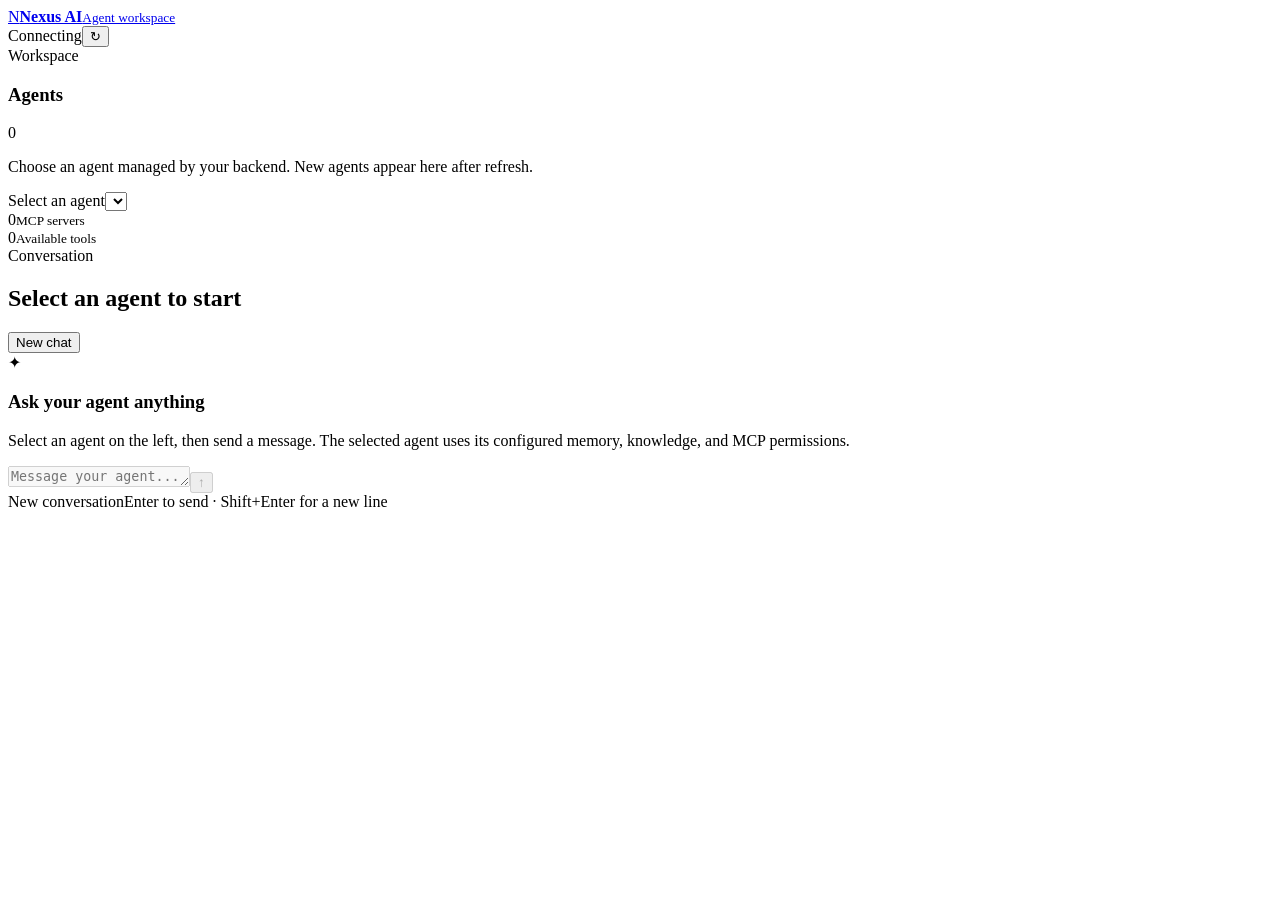
==== app/static/chat.html @ 5a102df7 "database works" ====
<!doctype html>
<html lang="en">
<head>
  <meta charset="utf-8"><meta name="viewport" content="width=device-width, initial-scale=1">
  <title>Nexus AI</title><link rel="stylesheet" href="/static/chat.css?v=4"><link rel="stylesheet" href="/static/chat-live.css?v=5"><link rel="stylesheet" href="/static/chat-format.css?v=1"><link rel="stylesheet" href="/static/chat-polish.css?v=1"><link rel="stylesheet" href="/static/chat-scroll.css?v=1">
</head>
<body>
  <main class="app-shell">
    <header class="topbar">
      <a class="brand" href="/"><span class="brand-mark">N</span><span><strong>Nexus AI</strong><small>Agent workspace</small></span></a>
      <div class="topbar-actions"><span id="connectionStatus" class="status-pill"><i></i> Connecting</span><button class="icon-button" id="refreshButton" title="Refresh agents and MCP servers">↻</button></div>
    </header>
    <section class="workspace">
      <aside class="agent-rail">
        <div class="rail-heading"><div><span class="eyebrow">Workspace</span><h1>Agents</h1></div><span id="agentCount" class="count-badge">0</span></div>
        <p class="rail-copy">Choose an agent managed by your backend. New agents appear here after refresh.</p>
        <label class="sr-only" for="agentSelect">Select an agent</label><select id="agentSelect" class="agent-select"></select>
        <div id="agentDetails" class="agent-details"></div>
        <div class="rail-footer"><div class="mini-stat"><span id="mcpCount">0</span><small>MCP servers</small></div><div class="mini-stat"><span id="toolCount">0</span><small>Available tools</small></div></div>
      </aside>
      <section class="chat-panel">
        <div class="chat-header"><div><span class="eyebrow">Conversation</span><h2 id="chatTitle">Select an agent to start</h2></div><button id="newChatButton" class="button secondary">New chat</button></div>
        <div id="messageList" class="message-list"><div class="welcome-card"><div class="welcome-icon">✦</div><h3>Ask your agent anything</h3><p>Select an agent on the left, then send a message. The selected agent uses its configured memory, knowledge, and MCP permissions.</p></div></div>
        <div id="thoughtPanel" class="thought-panel" hidden><div class="thought-title"><span class="thought-heading"><span class="pulse"></span>Live activity</span><button id="thoughtToggle" class="thought-toggle" type="button" aria-expanded="true" title="Minimize live activity">Minimize</button></div><div id="thoughtList"></div></div>
        <div id="typingIndicator" class="typing" hidden><span></span><span></span><span></span><em>Agent is working</em></div>
        <form id="chatForm" class="composer"><textarea id="messageInput" rows="1" placeholder="Message your agent..." disabled></textarea><button id="sendButton" class="send-button" type="submit" disabled aria-label="Send message">↑</button><div class="composer-meta"><span id="conversationLabel">New conversation</span><span>Enter to send · Shift+Enter for a new line</span></div></form>
      </section>
    </section>
  </main>
  <script src="/static/chat-rich.js?v=3"></script>
</body>
</html>
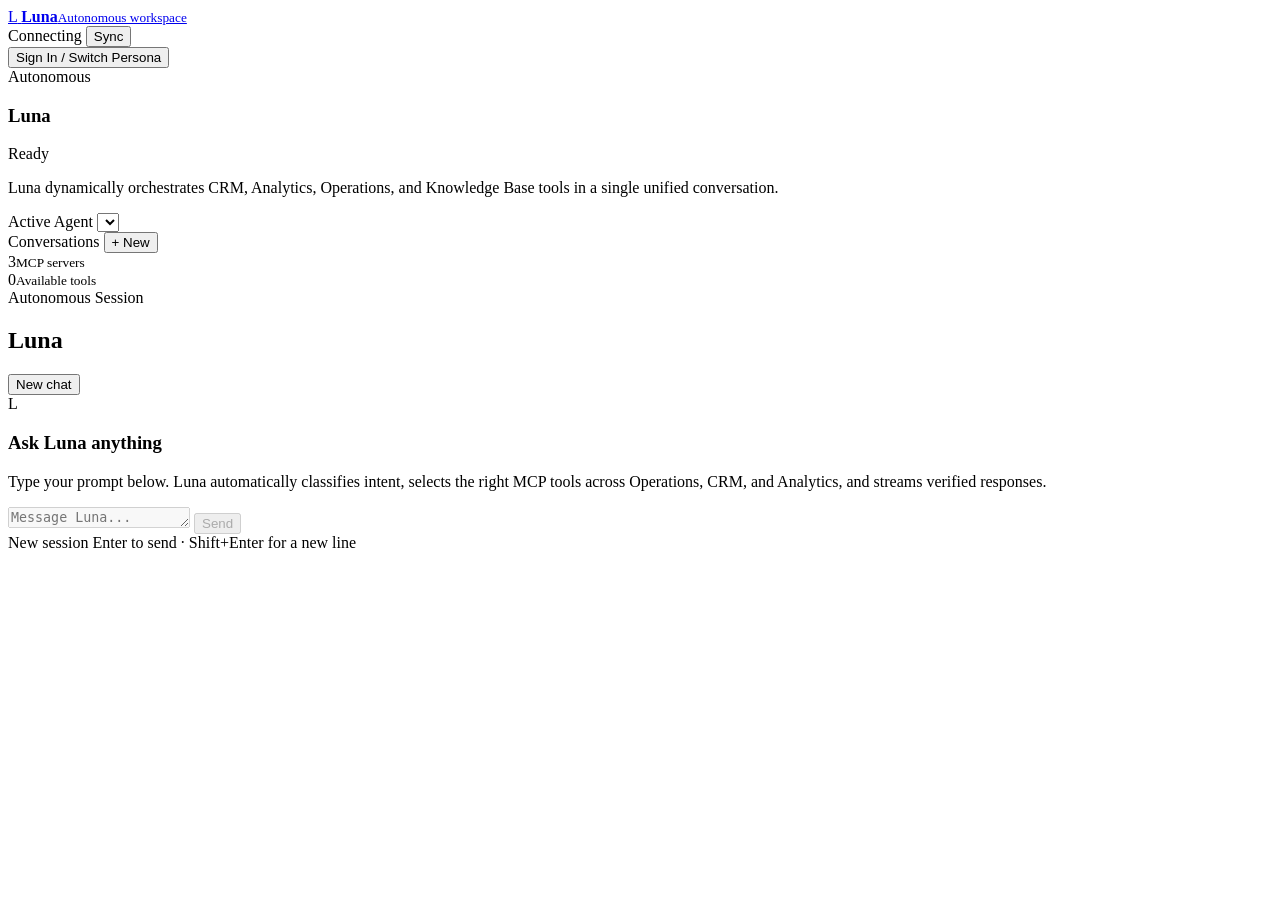
==== commit 9340ca7b: "complete improvement for this project" ====
--- a/app/static/chat.html
+++ b/app/static/chat.html
@@ -1,32 +1,269 @@
 <!doctype html>
 <html lang="en">
 <head>
-  <meta charset="utf-8"><meta name="viewport" content="width=device-width, initial-scale=1">
-  <title>Nexus AI</title><link rel="stylesheet" href="/static/chat.css?v=4"><link rel="stylesheet" href="/static/chat-live.css?v=5"><link rel="stylesheet" href="/static/chat-format.css?v=1"><link rel="stylesheet" href="/static/chat-polish.css?v=1"><link rel="stylesheet" href="/static/chat-scroll.css?v=1">
+  <meta charset="utf-8">
+  <meta name="viewport" content="width=device-width, initial-scale=1">
+  <title>Luna - Autonomous Multi-MCP Workspace</title>
+  <link rel="stylesheet" href="/static/chat.css?v=8">
+  <link rel="stylesheet" href="/static/chat-live.css?v=11">
+  <link rel="stylesheet" href="/static/chat-format.css?v=5">
+  <link rel="stylesheet" href="/static/chat-polish.css?v=5">
+  <link rel="stylesheet" href="/static/chat-scroll.css?v=5">
+  <link rel="stylesheet" href="/static/chat-auth.css?v=4">
 </head>
 <body>
-  <main class="app-shell">
+
+  <!-- Full-Screen Enterprise Auth Screen & Portal (Solid, Immersive, No chat bleed-through) -->
+  <div id="authScreen" class="auth-screen-overlay" hidden>
+    <div class="auth-screen-container">
+      
+      <!-- Left Hero Showcase Panel -->
+      <div class="auth-hero-panel">
+        <div class="auth-hero-brand">
+          <span class="hero-brand-mark">L</span>
+          <div class="hero-brand-text">
+            <h2>Luna</h2>
+            <small>Autonomous Multi-MCP Workspace</small>
+          </div>
+        </div>
+
+        <div class="auth-hero-content">
+          <span class="auth-hero-pill">Enterprise AI Orchestrator</span>
+          <h1 class="auth-hero-title">Intelligent Customer Operations &amp; Intelligence</h1>
+          <p class="auth-hero-description">
+            Luna coordinates tools across CRM, Real-time Analytics, Customer Operations, and Knowledge Base without manual agent switching.
+          </p>
+
+          <div class="auth-feature-list">
+            <div class="auth-feature-item">
+              <div class="auth-feature-icon">01</div>
+              <div class="auth-feature-text">
+                <strong>Autonomous Intent Routing</strong>
+                <span>Classifies queries and executes actions directly across multiple MCP servers.</span>
+              </div>
+            </div>
+            <div class="auth-feature-item">
+              <div class="auth-feature-icon">02</div>
+              <div class="auth-feature-text">
+                <strong>Role-Aware Agent Context</strong>
+                <span>Responses and recommendations are customized specifically for your role and responsibilities.</span>
+              </div>
+            </div>
+            <div class="auth-feature-item">
+              <div class="auth-feature-icon">03</div>
+              <div class="auth-feature-text">
+                <strong>Multi-Chat Privacy &amp; Isolation</strong>
+                <span>JWT authenticated sessions with isolated conversation histories and short-term memory.</span>
+              </div>
+            </div>
+          </div>
+        </div>
+
+        <div class="auth-hero-footer">
+          <span>Powered by LlamaIndex Workflows &amp; FastAPI</span>
+          <span class="hero-version-tag">v2.4 Enterprise</span>
+        </div>
+      </div>
+
+      <!-- Right Auth Card Panel -->
+      <div class="auth-card-panel">
+        <div class="auth-card-header">
+          <button id="closeAuthScreenBtn" class="auth-screen-close" type="button" aria-label="Return to Workspace" hidden title="Return to Workspace">&times;</button>
+          <div class="auth-card-titles">
+            <h3 id="authCardTitle">Welcome Back</h3>
+            <p id="authCardSubtitle">Sign in, create an account, or test with 1-click enterprise personas.</p>
+          </div>
+        </div>
+
+        <!-- Auth Navigation Tabs -->
+        <div class="auth-tab-bar">
+          <button class="auth-tab-btn active" data-tab="login" type="button">Sign In</button>
+          <button class="auth-tab-btn" data-tab="register" type="button">Create Account</button>
+          <button class="auth-tab-btn" data-tab="demo" type="button">1-Click Personas</button>
+        </div>
+
+        <!-- Error & Alert Notice Banner -->
+        <div id="authNotice" class="auth-notice" hidden></div>
+
+        <!-- Tab 1: Sign In Form -->
+        <form id="loginForm" class="auth-body-tab">
+          <div class="auth-field">
+            <label for="loginId">Username or Email</label>
+            <input type="text" id="loginId" placeholder="e.g. sarah or sarah.jenkins@enterprise.com" required autocomplete="username">
+          </div>
+          <div class="auth-field">
+            <label for="loginPassword">Password</label>
+            <input type="password" id="loginPassword" placeholder="Password" required autocomplete="current-password">
+          </div>
+          <button type="submit" id="loginSubmitBtn" class="auth-main-btn">
+            <span class="btn-text">Sign In to Workspace</span>
+            <span class="btn-spinner" hidden></span>
+          </button>
+
+          <div class="auth-sub-links">
+            <span>Don't have an account? <a href="#" id="linkToRegister">Create one now</a></span>
+            <span>Or test immediately via <a href="#" id="linkToDemo">1-Click Personas</a></span>
+          </div>
+        </form>
+
+        <!-- Tab 2: Create Account Form -->
+        <form id="registerForm" class="auth-body-tab" hidden>
+          <div class="auth-field-row">
+            <div class="auth-field">
+              <label for="regFullName">Full Name *</label>
+              <input type="text" id="regFullName" placeholder="e.g. Marcus Vance" required>
+            </div>
+            <div class="auth-field">
+              <label for="regUsername">Username *</label>
+              <input type="text" id="regUsername" placeholder="e.g. marcusv" required autocomplete="username">
+            </div>
+          </div>
+
+          <div class="auth-field-row">
+            <div class="auth-field">
+              <label for="regEmail">Email Address *</label>
+              <input type="email" id="regEmail" placeholder="marcus.vance@enterprise.com" required autocomplete="email">
+            </div>
+            <div class="auth-field">
+              <label for="regPassword">Password *</label>
+              <input type="password" id="regPassword" placeholder="Min 6 characters" minlength="6" required autocomplete="new-password">
+            </div>
+          </div>
+
+          <div class="auth-field-row">
+            <div class="auth-field">
+              <label for="regRole">Role / Title</label>
+              <input type="text" id="regRole" placeholder="e.g. Senior Solutions Architect">
+            </div>
+            <div class="auth-field">
+              <label for="regDepartment">Department</label>
+              <input type="text" id="regDepartment" placeholder="e.g. Customer Engineering">
+            </div>
+          </div>
+
+          <div class="auth-field">
+            <label for="regResponsibilities">Responsibilities (Agent Profile Context)</label>
+            <input type="text" id="regResponsibilities" placeholder="e.g. Leads technical migrations, API reviews, and SLA incidents">
+            <small class="field-hint">Luna automatically adapts responses and tone to this focus area.</small>
+          </div>
+
+          <button type="submit" id="regSubmitBtn" class="auth-main-btn">
+            <span class="btn-text">Create Account &amp; Start Chatting</span>
+            <span class="btn-spinner" hidden></span>
+          </button>
+
+          <div class="auth-sub-links">
+            <span>Already have an account? <a href="#" id="linkToLogin">Sign In</a></span>
+          </div>
+        </form>
+
+        <!-- Tab 3: 1-Click Demo Personas -->
+        <div id="demoTabContent" class="auth-body-tab" hidden>
+          <p class="demo-prompt-note">Select a pre-configured enterprise persona. Luna will instantly tailor answers, tone, and action suggestions to their assigned accounts and duties:</p>
+          <div id="demoAccountsGrid" class="demo-grid-wrap">
+            <!-- Dynamically populated via JS -->
+          </div>
+        </div>
+
+        <!-- Optional Guest Access Link -->
+        <div class="auth-guest-option">
+          <button id="guestContinueBtn" type="button" class="guest-link-btn">Continue as Guest (Anonymous Session)</button>
+        </div>
+
+      </div>
+    </div>
+  </div>
+
+  <!-- Chat Workspace Application Shell -->
+  <main class="app-shell" id="appShell">
     <header class="topbar">
-      <a class="brand" href="/"><span class="brand-mark">N</span><span><strong>Nexus AI</strong><small>Agent workspace</small></span></a>
-      <div class="topbar-actions"><span id="connectionStatus" class="status-pill"><i></i> Connecting</span><button class="icon-button" id="refreshButton" title="Refresh agents and MCP servers">↻</button></div>
+      <a class="brand" href="/">
+        <span class="brand-mark">L</span>
+        <span><strong>Luna</strong><small>Autonomous workspace</small></span>
+      </a>
+      <div class="topbar-actions">
+        <span id="connectionStatus" class="status-pill"><i></i> Connecting</span>
+        <button class="icon-button" id="refreshButton" title="Refresh tools and capabilities">Sync</button>
+        <div id="userMenuContainer" class="user-menu-wrap">
+          <!-- Populated dynamically via JS -->
+          <button id="authTriggerBtn" class="auth-cta-btn" type="button">Sign In / Switch Persona</button>
+        </div>
+      </div>
     </header>
+
     <section class="workspace">
       <aside class="agent-rail">
-        <div class="rail-heading"><div><span class="eyebrow">Workspace</span><h1>Agents</h1></div><span id="agentCount" class="count-badge">0</span></div>
-        <p class="rail-copy">Choose an agent managed by your backend. New agents appear here after refresh.</p>
-        <label class="sr-only" for="agentSelect">Select an agent</label><select id="agentSelect" class="agent-select"></select>
+        <div class="rail-heading">
+          <div><span class="eyebrow">Autonomous</span><h1>Luna</h1></div>
+          <span id="agentCount" class="count-badge">Ready</span>
+        </div>
+        <p class="rail-copy">Luna dynamically orchestrates CRM, Analytics, Operations, and Knowledge Base tools in a single unified conversation.</p>
+        
+        <label class="sr-only" for="agentSelect">Active Agent</label>
+        <select id="agentSelect" class="agent-select"></select>
+        
         <div id="agentDetails" class="agent-details"></div>
-        <div class="rail-footer"><div class="mini-stat"><span id="mcpCount">0</span><small>MCP servers</small></div><div class="mini-stat"><span id="toolCount">0</span><small>Available tools</small></div></div>
+
+        <!-- Multi-Chat Sessions Section -->
+        <div class="sessions-section">
+          <div class="sessions-header">
+            <span>Conversations</span>
+            <button id="sidebarNewChatBtn" class="new-chat-pill-btn" type="button" title="Start a fresh chat">+ New</button>
+          </div>
+          <div id="sessionsList" class="sessions-list">
+            <!-- Populated dynamically via JS -->
+          </div>
+        </div>
+
+        <div class="rail-footer">
+          <div class="mini-stat"><span id="mcpCount">3</span><small>MCP servers</small></div>
+          <div class="mini-stat"><span id="toolCount">0</span><small>Available tools</small></div>
+        </div>
       </aside>
+
       <section class="chat-panel">
-        <div class="chat-header"><div><span class="eyebrow">Conversation</span><h2 id="chatTitle">Select an agent to start</h2></div><button id="newChatButton" class="button secondary">New chat</button></div>
-        <div id="messageList" class="message-list"><div class="welcome-card"><div class="welcome-icon">✦</div><h3>Ask your agent anything</h3><p>Select an agent on the left, then send a message. The selected agent uses its configured memory, knowledge, and MCP permissions.</p></div></div>
-        <div id="thoughtPanel" class="thought-panel" hidden><div class="thought-title"><span class="thought-heading"><span class="pulse"></span>Live activity</span><button id="thoughtToggle" class="thought-toggle" type="button" aria-expanded="true" title="Minimize live activity">Minimize</button></div><div id="thoughtList"></div></div>
-        <div id="typingIndicator" class="typing" hidden><span></span><span></span><span></span><em>Agent is working</em></div>
-        <form id="chatForm" class="composer"><textarea id="messageInput" rows="1" placeholder="Message your agent..." disabled></textarea><button id="sendButton" class="send-button" type="submit" disabled aria-label="Send message">↑</button><div class="composer-meta"><span id="conversationLabel">New conversation</span><span>Enter to send · Shift+Enter for a new line</span></div></form>
+        <div class="chat-header">
+          <div>
+            <span class="eyebrow">Autonomous Session</span>
+            <h2 id="chatTitle">Luna</h2>
+          </div>
+          <div style="display: flex; gap: 8px;">
+            <button id="newChatButton" class="button secondary">New chat</button>
+          </div>
+        </div>
+
+        <div id="messageList" class="message-list">
+          <div class="welcome-card">
+            <div class="welcome-icon">L</div>
+            <h3 id="welcomeHeadline">Ask Luna anything</h3>
+            <p id="welcomeSubhead">Type your prompt below. Luna automatically classifies intent, selects the right MCP tools across Operations, CRM, and Analytics, and streams verified responses.</p>
+          </div>
+        </div>
+
+        <div id="thoughtPanel" class="thought-panel" hidden>
+          <div class="thought-title">
+            <span class="thought-heading"><span class="pulse"></span>Live activity</span>
+            <button id="thoughtToggle" class="thought-toggle" type="button" aria-expanded="true" title="Minimize live activity">Minimize</button>
+          </div>
+          <div id="thoughtList"></div>
+        </div>
+
+        <div id="typingIndicator" class="typing" hidden>
+          <span></span><span></span><span></span><em>Luna is working</em>
+        </div>
+
+        <form id="chatForm" class="composer">
+          <textarea id="messageInput" rows="1" placeholder="Message Luna..." disabled></textarea>
+          <button id="sendButton" class="send-button" type="submit" disabled aria-label="Send message">Send</button>
+          <div class="composer-meta">
+            <span id="conversationLabel">New session</span>
+            <span>Enter to send &middot; Shift+Enter for a new line</span>
+          </div>
+        </form>
       </section>
     </section>
   </main>
-  <script src="/static/chat-rich.js?v=3"></script>
+
+  <script src="/static/chat-rich.js?v=14"></script>
 </body>
 </html>
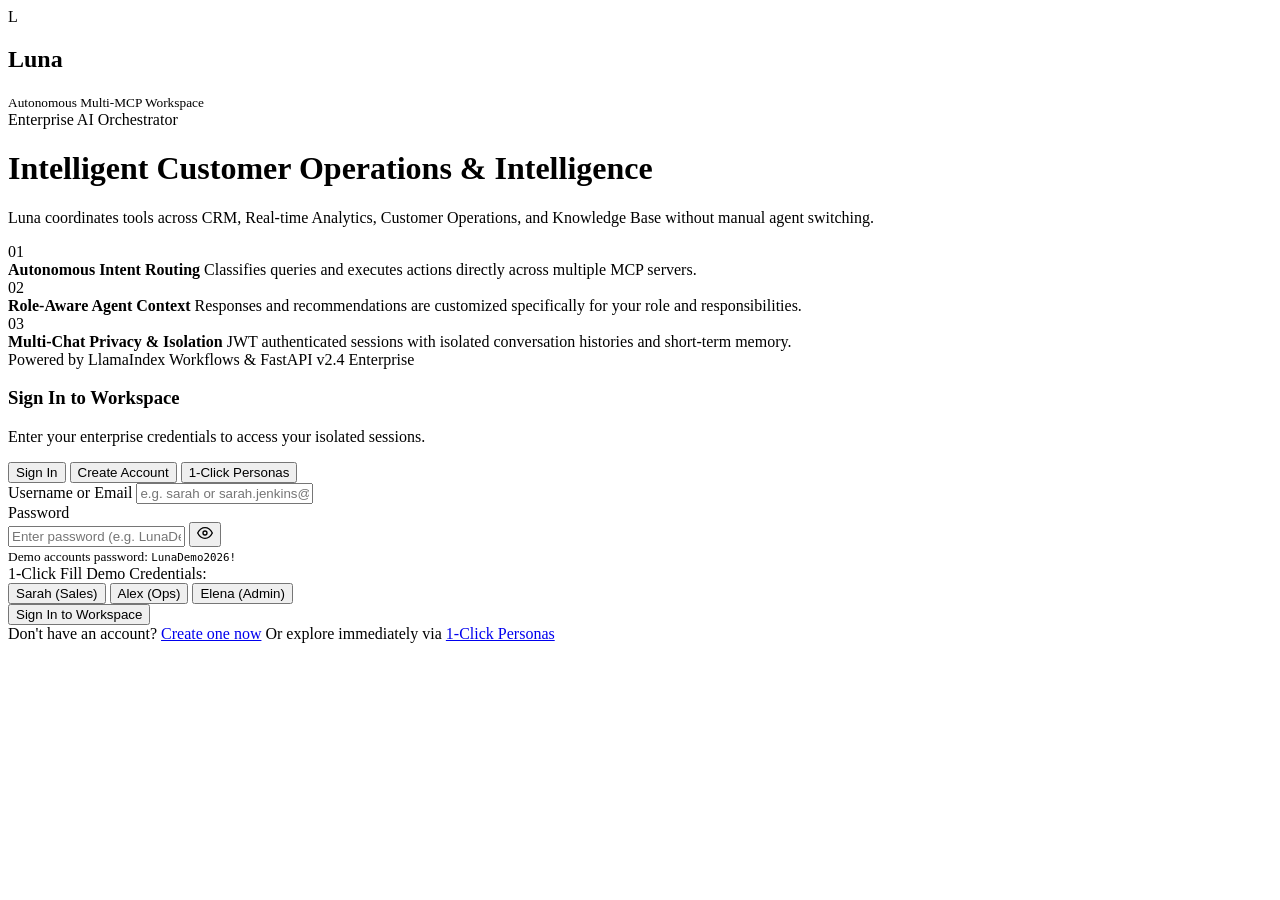
==== commit d829ba92: "pls last commit before show" ====
--- a/app/static/chat.html
+++ b/app/static/chat.html
@@ -4,17 +4,18 @@
   <meta charset="utf-8">
   <meta name="viewport" content="width=device-width, initial-scale=1">
   <title>Luna - Autonomous Multi-MCP Workspace</title>
-  <link rel="stylesheet" href="/static/chat.css?v=8">
-  <link rel="stylesheet" href="/static/chat-live.css?v=11">
-  <link rel="stylesheet" href="/static/chat-format.css?v=5">
-  <link rel="stylesheet" href="/static/chat-polish.css?v=5">
-  <link rel="stylesheet" href="/static/chat-scroll.css?v=5">
-  <link rel="stylesheet" href="/static/chat-auth.css?v=4">
+  <link rel="stylesheet" href="/static/chat.css?v=9">
+  <link rel="stylesheet" href="/static/chat-live.css?v=12">
+  <link rel="stylesheet" href="/static/chat-format.css?v=6">
+  <link rel="stylesheet" href="/static/chat-polish.css?v=6">
+  <link rel="stylesheet" href="/static/chat-scroll.css?v=6">
+  <link rel="stylesheet" href="/static/chat-auth.css?v=6">
+  <link rel="stylesheet" href="/static/chat-theme.css?v=4">
 </head>
 <body>
 
-  <!-- Full-Screen Enterprise Auth Screen & Portal (Solid, Immersive, No chat bleed-through) -->
-  <div id="authScreen" class="auth-screen-overlay" hidden>
+  <!-- Dedicated Enterprise Auth Page (Standalone Full Page, No Modal, No Popup) -->
+  <div id="authScreen" class="auth-page-view">
     <div class="auth-screen-container">
       
       <!-- Left Hero Showcase Panel -->
@@ -68,22 +69,21 @@
       <!-- Right Auth Card Panel -->
       <div class="auth-card-panel">
         <div class="auth-card-header">
-          <button id="closeAuthScreenBtn" class="auth-screen-close" type="button" aria-label="Return to Workspace" hidden title="Return to Workspace">&times;</button>
           <div class="auth-card-titles">
-            <h3 id="authCardTitle">Welcome Back</h3>
-            <p id="authCardSubtitle">Sign in, create an account, or test with 1-click enterprise personas.</p>
+            <h3 id="authCardTitle">Sign In to Workspace</h3>
+            <p id="authCardSubtitle">Enter your enterprise credentials to access your isolated sessions.</p>
           </div>
         </div>
 
         <!-- Auth Navigation Tabs -->
-        <div class="auth-tab-bar">
-          <button class="auth-tab-btn active" data-tab="login" type="button">Sign In</button>
-          <button class="auth-tab-btn" data-tab="register" type="button">Create Account</button>
-          <button class="auth-tab-btn" data-tab="demo" type="button">1-Click Personas</button>
+        <div class="auth-tab-bar" role="tablist">
+          <button class="auth-tab-btn active" data-tab="login" type="button" role="tab" aria-selected="true">Sign In</button>
+          <button class="auth-tab-btn" data-tab="register" type="button" role="tab" aria-selected="false">Create Account</button>
+          <button class="auth-tab-btn" data-tab="demo" type="button" role="tab" aria-selected="false">1-Click Personas</button>
         </div>
 
         <!-- Error & Alert Notice Banner -->
-        <div id="authNotice" class="auth-notice" hidden></div>
+        <div id="authNotice" class="auth-notice" role="alert" aria-live="polite" hidden></div>
 
         <!-- Tab 1: Sign In Form -->
         <form id="loginForm" class="auth-body-tab">
@@ -93,8 +93,27 @@
           </div>
           <div class="auth-field">
             <label for="loginPassword">Password</label>
-            <input type="password" id="loginPassword" placeholder="Password" required autocomplete="current-password">
-          </div>
+            <div class="auth-input-wrap">
+              <input type="password" id="loginPassword" placeholder="Enter password (e.g. LunaDemo2026!)" required autocomplete="current-password">
+              <button type="button" class="toggle-password-btn" data-target="loginPassword" aria-label="Toggle password visibility" title="Show/Hide password">
+                <svg class="eye-icon" viewBox="0 0 24 24" width="16" height="16" stroke="currentColor" stroke-width="2" fill="none" stroke-linecap="round" stroke-linejoin="round">
+                  <path d="M1 12s4-8 11-8 11 8 11 8-4 8-11 8-11-8-11-8z"></path>
+                  <circle cx="12" cy="12" r="3"></circle>
+                </svg>
+              </button>
+            </div>
+            <small class="field-hint">Demo accounts password: <code>LunaDemo2026!</code></small>
+          </div>
+
+          <div class="auth-quick-fill">
+            <span class="quick-fill-label">1-Click Fill Demo Credentials:</span>
+            <div class="quick-fill-chips">
+              <button type="button" class="quick-fill-chip" data-user="sarah" title="Fill Sarah Jenkins (Sales AE)">Sarah (Sales)</button>
+              <button type="button" class="quick-fill-chip" data-user="alex" title="Fill Alex Chen (Support Ops)">Alex (Ops)</button>
+              <button type="button" class="quick-fill-chip" data-user="admin" title="Fill Elena Rostova (Admin/VP)">Elena (Admin)</button>
+            </div>
+          </div>
+
           <button type="submit" id="loginSubmitBtn" class="auth-main-btn">
             <span class="btn-text">Sign In to Workspace</span>
             <span class="btn-spinner" hidden></span>
@@ -102,7 +121,7 @@
 
           <div class="auth-sub-links">
             <span>Don't have an account? <a href="#" id="linkToRegister">Create one now</a></span>
-            <span>Or test immediately via <a href="#" id="linkToDemo">1-Click Personas</a></span>
+            <span>Or explore immediately via <a href="#" id="linkToDemo">1-Click Personas</a></span>
           </div>
         </form>
 
@@ -126,7 +145,15 @@
             </div>
             <div class="auth-field">
               <label for="regPassword">Password *</label>
-              <input type="password" id="regPassword" placeholder="Min 6 characters" minlength="6" required autocomplete="new-password">
+              <div class="auth-input-wrap">
+                <input type="password" id="regPassword" placeholder="Min 6 characters" minlength="6" required autocomplete="new-password">
+                <button type="button" class="toggle-password-btn" data-target="regPassword" aria-label="Toggle password visibility" title="Show/Hide password">
+                  <svg class="eye-icon" viewBox="0 0 24 24" width="16" height="16" stroke="currentColor" stroke-width="2" fill="none" stroke-linecap="round" stroke-linejoin="round">
+                    <path d="M1 12s4-8 11-8 11 8 11 8-4 8-11 8-11-8-11-8z"></path>
+                    <circle cx="12" cy="12" r="3"></circle>
+                  </svg>
+                </button>
+              </div>
             </div>
           </div>
 
@@ -163,19 +190,17 @@
           <div id="demoAccountsGrid" class="demo-grid-wrap">
             <!-- Dynamically populated via JS -->
           </div>
-        </div>
-
-        <!-- Optional Guest Access Link -->
-        <div class="auth-guest-option">
-          <button id="guestContinueBtn" type="button" class="guest-link-btn">Continue as Guest (Anonymous Session)</button>
+          <div class="auth-sub-links" style="margin-top: 14px;">
+            <span>Prefer your own credentials? <a href="#" id="linkDemoToLogin">Sign In</a> or <a href="#" id="linkDemoToRegister">Create Account</a></span>
+          </div>
         </div>
 
       </div>
     </div>
   </div>
 
-  <!-- Chat Workspace Application Shell -->
-  <main class="app-shell" id="appShell">
+  <!-- Chat Workspace Application Shell (Visible ONLY after successful authentication) -->
+  <main class="app-shell" id="appShell" hidden>
     <header class="topbar">
       <a class="brand" href="/">
         <span class="brand-mark">L</span>
@@ -183,7 +208,10 @@
       </a>
       <div class="topbar-actions">
         <span id="connectionStatus" class="status-pill"><i></i> Connecting</span>
-        <button class="icon-button" id="refreshButton" title="Refresh tools and capabilities">Sync</button>
+        <button class="icon-button" id="refreshButton" title="Refresh workspace capabilities">Sync</button>
+        <button class="icon-button theme-toggle-btn" id="themeToggleButton" title="Toggle Dark/Light Mode" aria-label="Toggle theme">
+          <span id="themeToggleIcon">&#9790;</span> <span id="themeToggleText">Dark</span>
+        </button>
         <div id="userMenuContainer" class="user-menu-wrap">
           <!-- Populated dynamically via JS -->
           <button id="authTriggerBtn" class="auth-cta-btn" type="button">Sign In / Switch Persona</button>
@@ -197,7 +225,7 @@
           <div><span class="eyebrow">Autonomous</span><h1>Luna</h1></div>
           <span id="agentCount" class="count-badge">Ready</span>
         </div>
-        <p class="rail-copy">Luna dynamically orchestrates CRM, Analytics, Operations, and Knowledge Base tools in a single unified conversation.</p>
+        <p class="rail-copy">Luna dynamically orchestrates CRM, Analytics, Operations, and Knowledge Base capabilities in a single unified conversation.</p>
         
         <label class="sr-only" for="agentSelect">Active Agent</label>
         <select id="agentSelect" class="agent-select"></select>
@@ -213,11 +241,6 @@
           <div id="sessionsList" class="sessions-list">
             <!-- Populated dynamically via JS -->
           </div>
-        </div>
-
-        <div class="rail-footer">
-          <div class="mini-stat"><span id="mcpCount">3</span><small>MCP servers</small></div>
-          <div class="mini-stat"><span id="toolCount">0</span><small>Available tools</small></div>
         </div>
       </aside>
 
@@ -264,6 +287,6 @@
     </section>
   </main>
 
-  <script src="/static/chat-rich.js?v=14"></script>
+  <script src="/static/chat-rich.js?v=25"></script>
 </body>
 </html>
